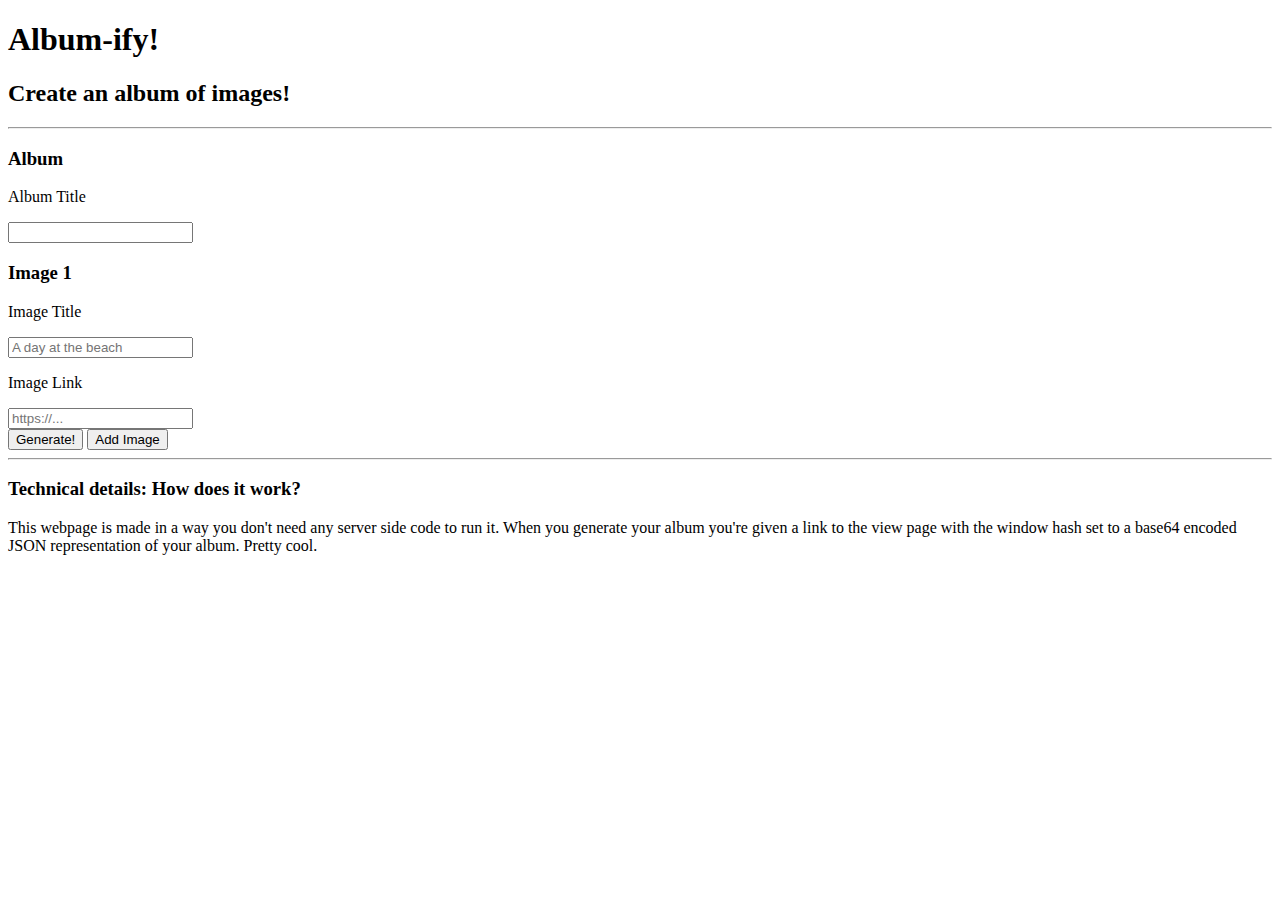
==== index.html @ faad9fc2 "Move js files to a seperate folder, make script tags non blocking and fix indentation error" ====
<!DOCTYPE html>
    <head>
        <meta charset="utf-8">
        <title>Album-ify!</title>
        <meta name="viewport" content="width=device-width, initial-scale=1">
        <link rel="stylesheet" href="css/style.css">
    </head>
    <body>
        <main>
            <h1>Album-ify!</h1>
            <h2>Create an album of images!</h2>

            <hr />

            <div class="wrap">
                <h3 class="number">Album</h3>
                <p class="label">Album Title</p>
                <input type="text" id="atitleInput"/>

                <div class="container"></div>

                <button id="generate">Generate!</button>
                <button id="addFrame">Add Image</button>
                <div class="link"></div>
            </div>

            <hr />

            <h3>Technical details: How does it work?</h3>
            <p>
                This webpage is made in a way you don't need any server side code to run it.
                When you generate your album you're given a link to the view page with
                the window hash set to a base64 encoded JSON representation of your album. Pretty cool.
            </p>
        </main>

        <script src="js/zepto.min.js"></script>
        <script src="js/make.js"></script>
    </body>
</html>
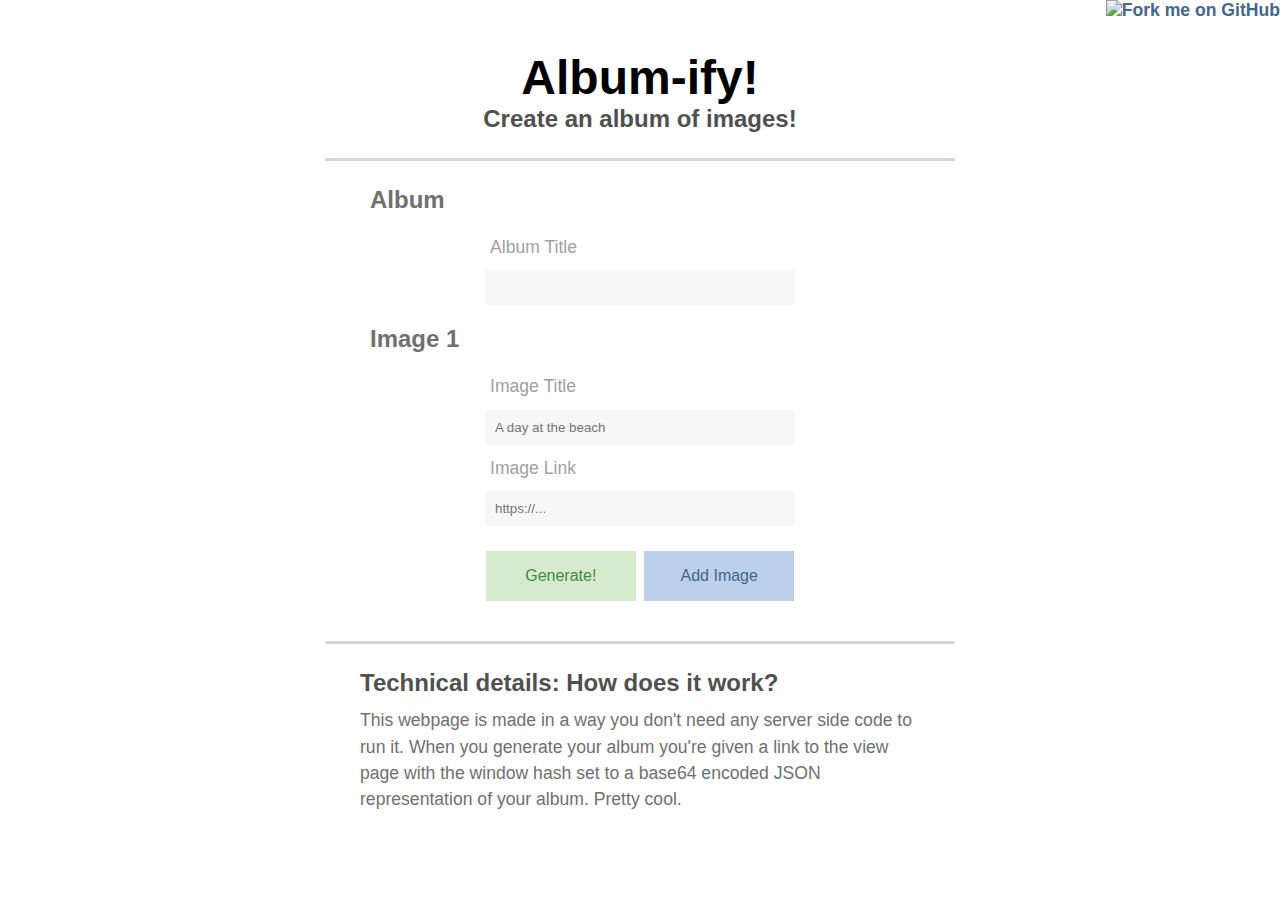
==== commit c93ea99d: "Style fixes" ====
--- a/index.html
+++ b/index.html
@@ -1,40 +1,42 @@
 <!DOCTYPE html>
-    <head>
-        <meta charset="utf-8">
-        <title>Album-ify!</title>
-        <meta name="viewport" content="width=device-width, initial-scale=1">
-        <link rel="stylesheet" href="css/style.css">
-    </head>
-    <body>
-        <main>
-            <h1>Album-ify!</h1>
-            <h2>Create an album of images!</h2>
+<head>
+    <meta charset="utf-8">
+    <title>Album-ify!</title>
+    <meta name="viewport" content="width=device-width, initial-scale=1">
+    <link rel="stylesheet" href="css/style.css">
+</head>
+<body>
+    <main>
+        <h1>Album-ify!</h1>
+        <h2>Create an album of images!</h2>
 
-            <hr />
+        <hr />
 
-            <div class="wrap">
-                <h3 class="number">Album</h3>
-                <p class="label">Album Title</p>
-                <input type="text" id="atitleInput"/>
+        <div class="wrap">
+            <h3 class="number">Album</h3>
+            <p class="label">Album Title</p>
+            <input type="text" id="atitleInput"/>
 
-                <div class="container"></div>
+            <div class="container"></div>
 
-                <button id="generate">Generate!</button>
-                <button id="addFrame">Add Image</button>
-                <div class="link"></div>
-            </div>
+            <button id="generate">Generate!</button>
+            <button id="addFrame">Add Image</button>
+            <div class="link"></div>
+        </div>
 
-            <hr />
+        <hr />
 
-            <h3>Technical details: How does it work?</h3>
-            <p>
-                This webpage is made in a way you don't need any server side code to run it.
-                When you generate your album you're given a link to the view page with
-                the window hash set to a base64 encoded JSON representation of your album. Pretty cool.
-            </p>
-        </main>
+        <h3>Technical details: How does it work?</h3>
+        <p>
+            This webpage is made in a way you don't need any server side code to run it.
+            When you generate your album you're given a link to the view page with
+            the window hash set to a base64 encoded JSON representation of your album. Pretty cool.
+        </p>
 
-        <script src="js/zepto.min.js"></script>
-        <script src="js/make.js"></script>
-    </body>
+        <a href="https://github.com/tudurom/albumify"><img style="position: absolute; top: 0; right: 0; border: 0;" src="https://camo.githubusercontent.com/38ef81f8aca64bb9a64448d0d70f1308ef5341ab/68747470733a2f2f73332e616d617a6f6e6177732e636f6d2f6769746875622f726962626f6e732f666f726b6d655f72696768745f6461726b626c75655f3132313632312e706e67" alt="Fork me on GitHub" data-canonical-src="https://s3.amazonaws.com/github/ribbons/forkme_right_darkblue_121621.png"></a>
+    </main>
+
+    <script src="js/zepto.min.js"></script>
+    <script src="js/make.js"></script>
+</body>
 </html>
--- a/css/style.css
+++ b/css/style.css
@@ -0,0 +1,178 @@
+/* Album-ify! css */
+
+/* Main {{{ */
+
+html,
+body {
+    margin: 0;
+    padding: 0;
+}
+
+html {
+    overflow-x: hidden;
+}
+
+body {
+    font-family: "Helvetica Neue",Helvetica,Arial,sans-serif;
+    height: 100%;
+    margin: 50px 0 50px;
+    width: 100%;
+}
+
+main {
+    display: block;
+    margin: 0 auto;
+    max-width: 700px;
+    padding: 0 10px;
+}
+
+.wrap {
+    display: block;
+    margin: 0 auto;
+    max-width: 600px;
+    text-align: center;
+}
+
+img {
+    display: block;
+    margin: 0 auto;
+    max-width: 70%;
+}
+
+/* }}} */
+
+/* Text {{{ */
+
+h1 {
+    display: block;
+    font-size: 3em;
+    margin: 0 auto;
+    text-align: center;
+}
+
+h2 {
+    color: #505050;
+    display: block;
+    margin: 0 auto;
+    text-align: center;
+}
+
+h3 {
+    color: #505050;
+    display: block;
+    font-size: 1.5em;
+    margin: 10px auto 10px;
+    width: 80%;
+}
+
+.title {
+    width: 70%;
+}
+
+p {
+    color: #707070;
+    display: block;
+    font-size: 1.1em;
+    line-height: 1.5;
+    margin: 0 auto;
+    width: 80%;
+}
+
+a,
+a:visited {
+    color: #466688;
+    font-size: 1.1em;
+    font-weight: bold;
+    text-decoration: none;
+    transition: .2s;
+}
+
+a:hover {
+    color: #869ABF;
+}
+
+hr {
+    border: 0;
+    border-top: 3px solid #70838c;
+    margin: 25px auto;
+    opacity: .3;
+    width: 90%;
+}
+
+/* }}} */
+
+/* Input {{{ */
+
+input {
+    background: #F7F7F7;
+    border: none;
+    display: block;
+    height: 25px;
+    margin: 10px auto;
+    padding: 5px 0 5px 10px;
+    transition: .2s;
+    width: 300px;
+}
+
+input:focus {
+    background: #E2E2E2;
+}
+
+#atitleInput {
+    display: block;
+}
+
+.label {
+    color: #A1A1A1;
+    display: inline-block;
+    margin: 0 auto;
+    text-align: left;
+    width: 300px;
+}
+
+.number {
+    color: #707070;
+    display: block;
+    margin: 20px auto;
+    text-align: left;
+    width: 90%;
+}
+
+.link {
+    font-size: 1.2em;
+    margin: 20px 0;
+}
+
+/* }}} */
+
+/* Buttons {{{ */
+
+button {
+    border: none;
+    display: inline-block;
+    font-size: 1em;
+    margin: 15px 2px 15px;
+    transition: .2s;
+    width: 150px;
+    height: 50px;
+}
+
+#generate {
+    background: #D6EBCD;
+    color: #468847;
+}
+
+#generate:hover {
+    background: #BCE4AA;
+}
+
+#addFrame {
+    background: #BCD0EB;
+    color: #466688;
+}
+
+#addFrame:hover {
+    background: #A0B7E4;
+}
+
+/* }}} */
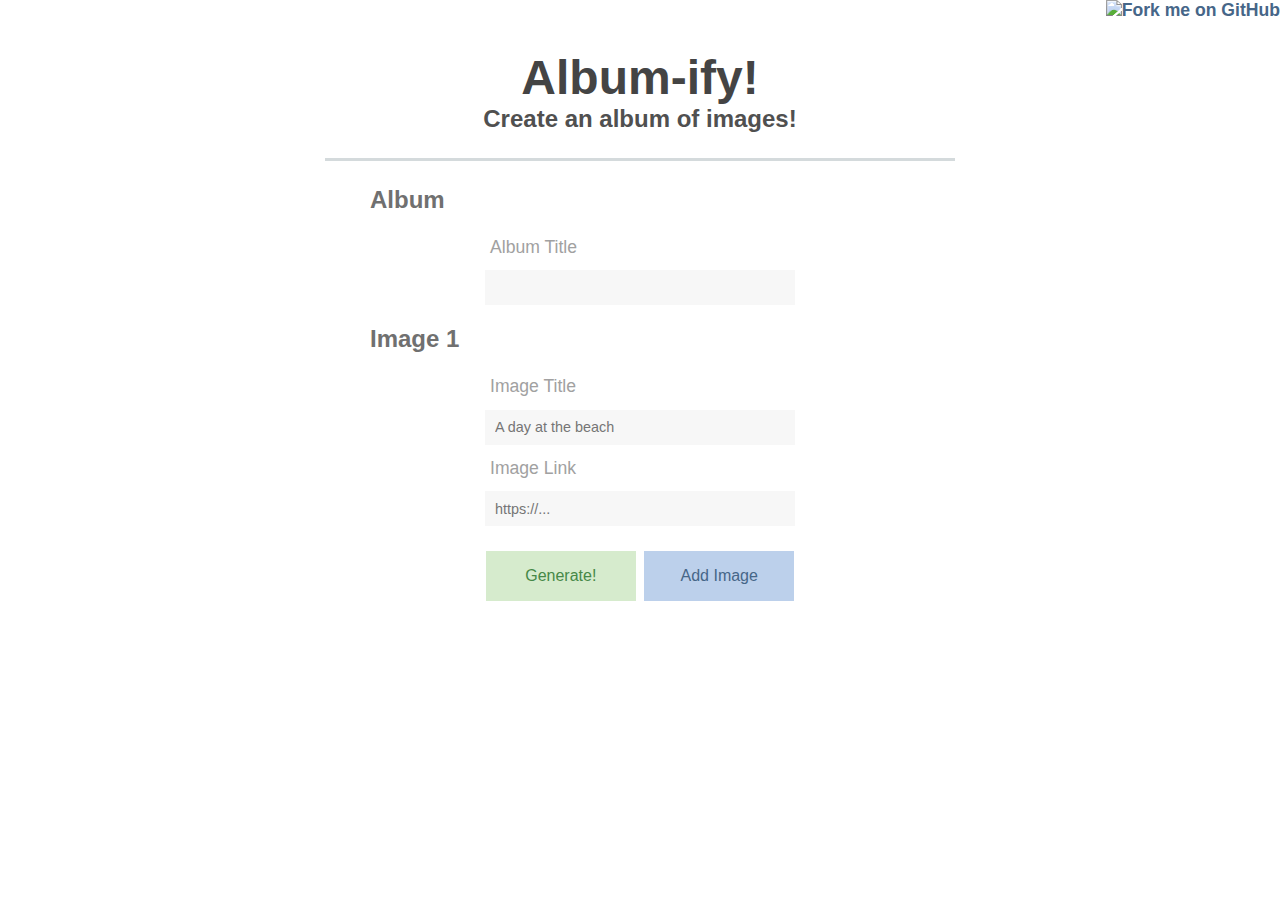
==== commit 60f7b29d: "Add base html/styles for album description, show the actual url, fix … …" ====
--- a/index.html
+++ b/index.html
@@ -17,21 +17,15 @@
             <p class="label">Album Title</p>
             <input type="text" id="atitleInput"/>
 
+            <!-- <p class="label">Album Description</p> -->
+            <!-- <textarea rows="5" cols="25" id="adescInput"></textarea> -->
+
             <div class="container"></div>
 
             <button id="generate">Generate!</button>
             <button id="addFrame">Add Image</button>
             <div class="link"></div>
         </div>
-
-        <hr />
-
-        <h3>Technical details: How does it work?</h3>
-        <p>
-            This webpage is made in a way you don't need any server side code to run it.
-            When you generate your album you're given a link to the view page with
-            the window hash set to a base64 encoded JSON representation of your album. Pretty cool.
-        </p>
 
         <a href="https://github.com/tudurom/albumify"><img style="position: absolute; top: 0; right: 0; border: 0;" src="https://camo.githubusercontent.com/38ef81f8aca64bb9a64448d0d70f1308ef5341ab/68747470733a2f2f73332e616d617a6f6e6177732e636f6d2f6769746875622f726962626f6e732f666f726b6d655f72696768745f6461726b626c75655f3132313632312e706e67" alt="Fork me on GitHub" data-canonical-src="https://s3.amazonaws.com/github/ribbons/forkme_right_darkblue_121621.png"></a>
     </main>
--- a/css/style.css
+++ b/css/style.css
@@ -44,6 +44,7 @@
 /* Text {{{ */
 
 h1 {
+    color: #444444;
     display: block;
     font-size: 3em;
     margin: 0 auto;
@@ -103,10 +104,13 @@
 
 /* Input {{{ */
 
-input {
+input,
+textarea {
     background: #F7F7F7;
     border: none;
     display: block;
+    font-family: "Helvetica Neue",Helvetica,Arial,sans-serif;
+    font-size: .9em;
     height: 25px;
     margin: 10px auto;
     padding: 5px 0 5px 10px;
@@ -116,6 +120,11 @@
 
 input:focus {
     background: #E2E2E2;
+}
+
+textarea {
+    height: 125px;
+    padding: 10px 0 10px 10px;
 }
 
 #atitleInput {
@@ -139,8 +148,13 @@
 }
 
 .link {
+    display: block;
     font-size: 1.2em;
-    margin: 20px 0;
+    margin: 20px auto;
+    overflow-wrap: break-word;
+    text-align: left;
+    width: 80%;
+    word-wrap: break-word;
 }
 
 /* }}} */
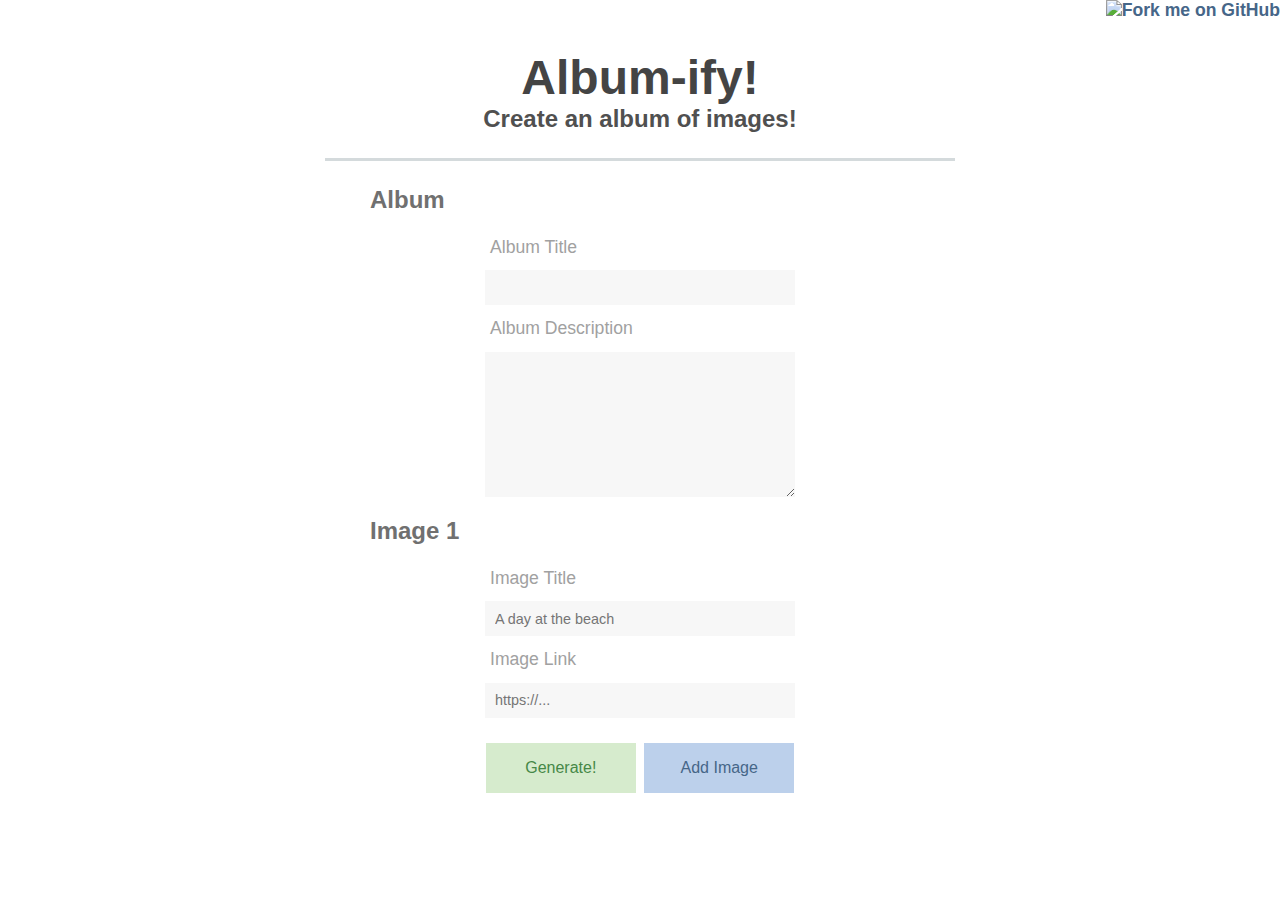
==== commit a054d3e4: "Derp2" ====
--- a/index.html
+++ b/index.html
@@ -1,4 +1,5 @@
 <!DOCTYPE html>
+<html>
 <head>
     <meta charset="utf-8">
     <title>Album-ify!</title>
@@ -17,8 +18,8 @@
             <p class="label">Album Title</p>
             <input type="text" id="atitleInput"/>
 
-            <!-- <p class="label">Album Description</p> -->
-            <!-- <textarea rows="5" cols="25" id="adescInput"></textarea> -->
+            <p class="label">Album Description</p>
+            <textarea rows="5" cols="25" id="adescInput"></textarea>
 
             <div class="container"></div>
 
--- a/css/style.css
+++ b/css/style.css
@@ -77,6 +77,10 @@
     line-height: 1.5;
     margin: 0 auto;
     width: 80%;
+}
+
+p#descText {
+  font-style: oblique;
 }
 
 a,
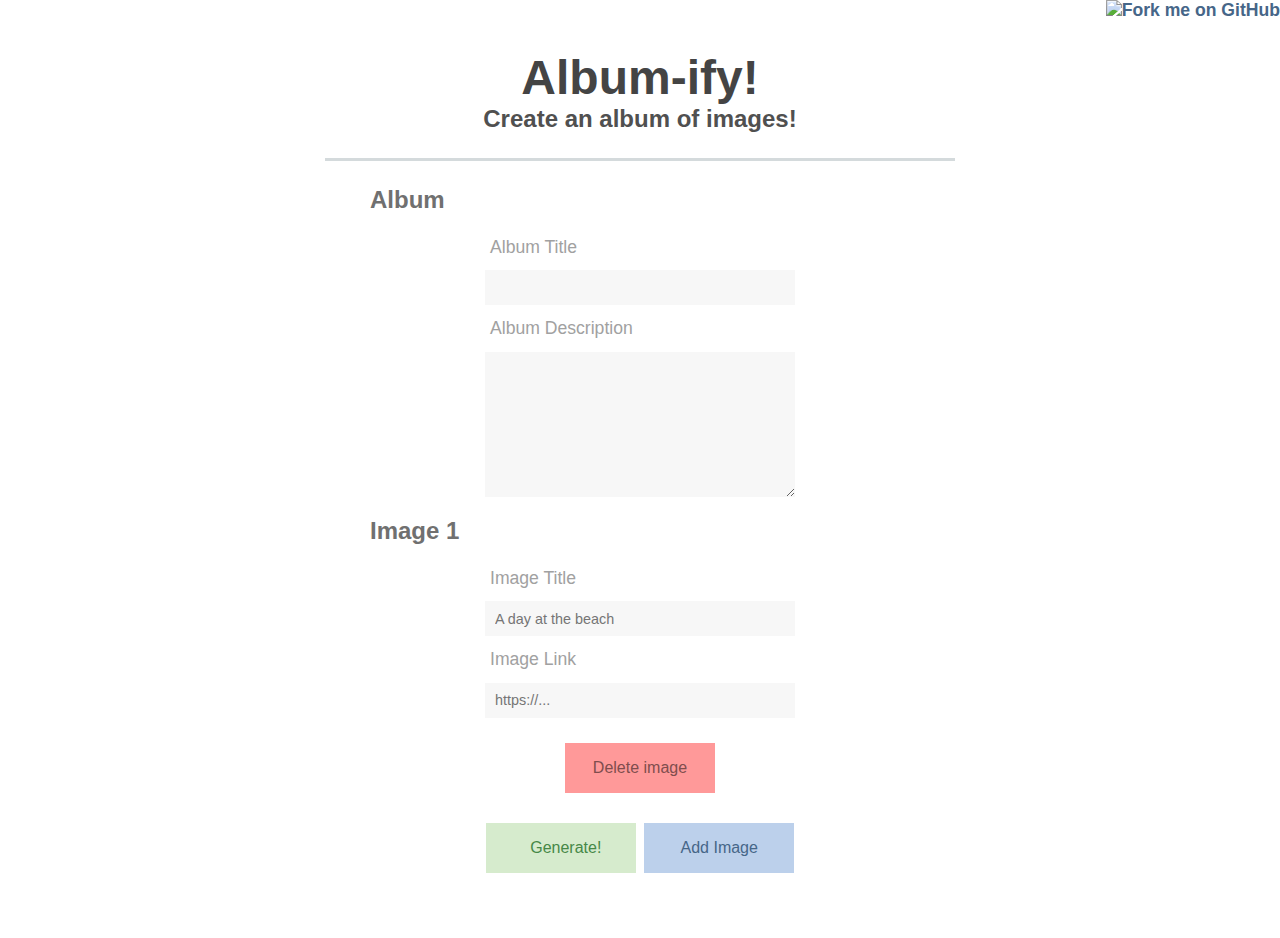
==== commit 487fc302: "Replaced Zepto with jQuery for compatibility" ====
--- a/index.html
+++ b/index.html
@@ -14,24 +14,26 @@
         <hr />
 
         <div class="wrap">
-            <h3 class="number">Album</h3>
-            <p class="label">Album Title</p>
-            <input type="text" id="atitleInput"/>
+            <form>
+              <h3 class="number">Album</h3>
+              <p class="label">Album Title</p>
+              <input type="text" id="atitleInput" />
 
-            <p class="label">Album Description</p>
-            <textarea rows="5" cols="25" id="adescInput"></textarea>
+              <p class="label">Album Description</p>
+              <textarea rows="5" cols="25" id="adescInput"></textarea>
 
-            <div class="container"></div>
+              <div class="container"></div>
 
-            <button id="generate">Generate!</button>
-            <button id="addFrame">Add Image</button>
-            <div class="link"></div>
+              <input type="submit" id="generate" value="Generate!">
+              <button id="addFrame">Add Image</button>
+              <div class="link"></div>
+            </form>
         </div>
 
         <a href="https://github.com/tudurom/albumify"><img style="position: absolute; top: 0; right: 0; border: 0;" src="https://camo.githubusercontent.com/38ef81f8aca64bb9a64448d0d70f1308ef5341ab/68747470733a2f2f73332e616d617a6f6e6177732e636f6d2f6769746875622f726962626f6e732f666f726b6d655f72696768745f6461726b626c75655f3132313632312e706e67" alt="Fork me on GitHub" data-canonical-src="https://s3.amazonaws.com/github/ribbons/forkme_right_darkblue_121621.png"></a>
     </main>
 
-    <script src="js/zepto.min.js"></script>
+    <script src="js/jquery.min.js"></script>
     <script src="js/make.js"></script>
 </body>
 </html>
--- a/css/style.css
+++ b/css/style.css
@@ -79,8 +79,8 @@
     width: 80%;
 }
 
-p#descText {
-  font-style: oblique;
+#descText {
+    margin-top: 10px;
 }
 
 a,
@@ -96,6 +96,18 @@
     color: #869ABF;
 }
 
+#home {
+    left: 20px;
+    position: absolute;
+    top: 20px;
+}
+
+#remix {
+  position: absolute;
+  top: 20px;
+  right: 20px;
+}
+
 hr {
     border: 0;
     border-top: 3px solid #70838c;
@@ -165,16 +177,22 @@
 
 /* Buttons {{{ */
 
-button {
+input[type="submit"], button {
     border: none;
     display: inline-block;
     font-size: 1em;
+    font-family: "Roboto Condensed", sans-serif;
     margin: 15px 2px 15px;
     transition: .2s;
     width: 150px;
     height: 50px;
 }
 
+#deleteFrame {
+  background: #FF9999;
+  color: #804D4D;
+}
+
 #generate {
     background: #D6EBCD;
     color: #468847;
